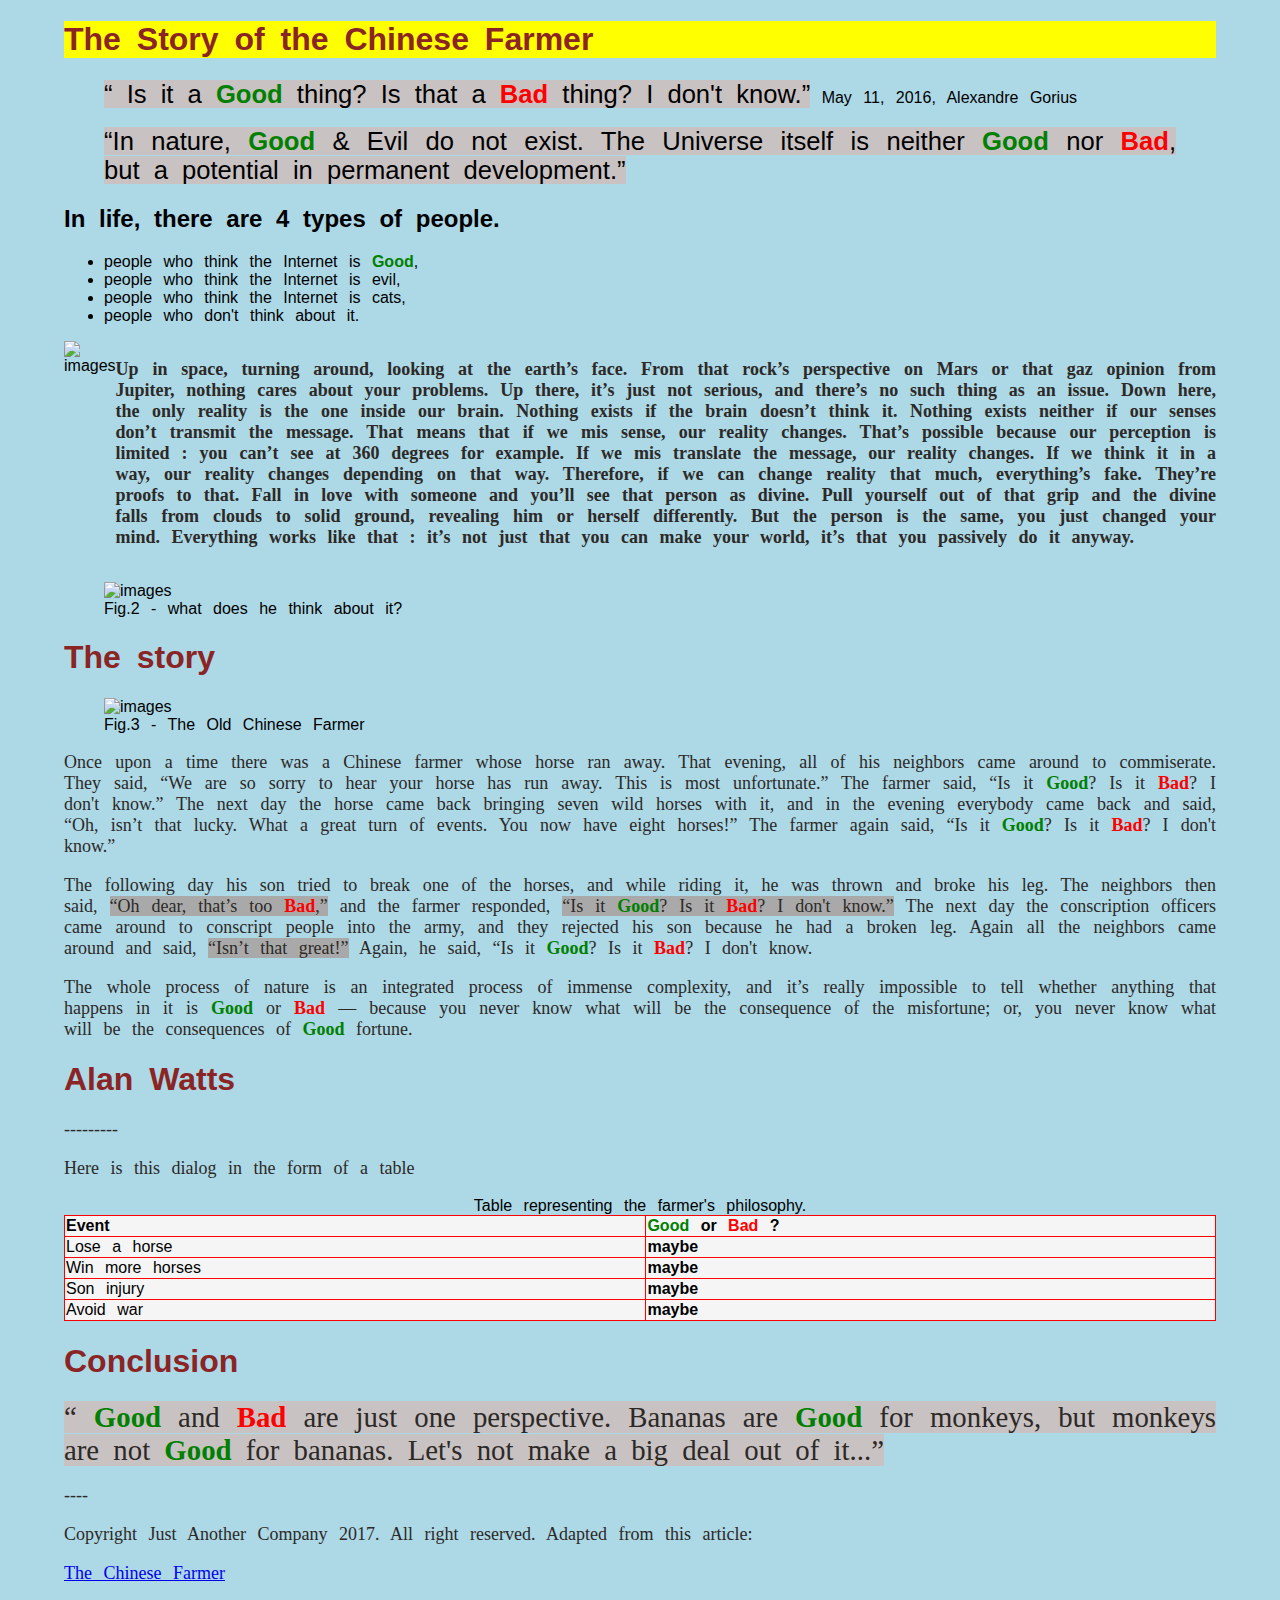
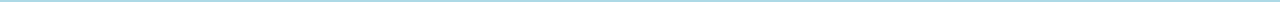
==== semantic.html @ ff2fa745 "the chinese farmer" ====
<!DOCTYPE html>
<html lang="en">

<head>
    <meta charset="UTF-8">
    <meta http-equiv="X-UA-Compatible" content="IE=edge">
    <meta name="viewport" content="width=device-width, initial-scale=1.0">
    <link rel="stylesheet" href="semantic.css">

    <title> The Story of the Chinese Farmer </title>
    <style>
        table,
        th,
        td {
            border: 1px solid #FF0000;
            border-collapse: collapse;
            padding: 1px;
            background-color: whitesmoke;

        }
    </style>

    <header>
        <h1> The Story of the Chinese Farmer</h1>
    </header>
</head>

<body>
    <blockquote><q class="quote1"> Is it a <strong class="good">good</strong> thing? Is that a <strong
                class="bad">bad</strong> thing? I don't know.</q>
        May 11, 2016, Alexandre Gorius </blockquote>

    <p>
    <blockquote><q class="quote1">In nature, <strong class="good">good</strong> & Evil do not exist. The Universe itself
            is neither <strong class="good">good</strong> nor <strong class="bad">bad</strong>, but a potential in
            permanent
            development.</q></blockquote>
    </p>
    <h2> In life, there are 4 types of people. </h2>
    <ul>
        <li> people who think the Internet is <strong class="good">good</strong>,</li>
        <li> people who think the Internet is evil, </li>
        <li> people who think the Internet is cats, </li>
        <li> people who don't think about it. </li>
    </ul>


    <div class="flex">
        <div class="img">
            <img src="https://cdn-images-1.medium.com/max/1000/1*2PCmLZyzQaF2pyKYkSTFpA.jpeg " alt="images" width="400"
                height="300">
        </div>
        <div class="bold">
            <p> Up in space, turning around, looking at the earth’s face. From that rock’s perspective on Mars or that
                gaz
                opinion from Jupiter, nothing cares about your problems. Up
                there, it’s just not serious, and there’s no such thing as an issue.

                Down here, the only reality is the one inside our brain. Nothing exists if the brain doesn’t think
                it. Nothing exists neither if our senses don’t transmit the message. That means that if we mis
                sense, our reality changes. That’s possible because our perception is limited : you can’t see at 360
                degrees for example. If we mis translate the message, our reality changes. If we think it in a way,
                our reality changes depending on that way. Therefore, if we can change reality that much,
                everything’s fake.

                They’re proofs to that. Fall in love with someone and you’ll see that person as divine. Pull
                yourself out of that grip and the divine falls from clouds to solid ground, revealing him or herself
                differently. But the person is the same, you just changed your mind. Everything works like that :
                it’s not just that you can make your world, it’s that you passively do it anyway.
            </p>
        </div>
    </div>

    <figure>

        <img src=" http://static2.businessinsider.com/image/52fe8230eab8ea4275063b89/nasa-has-determined-where-the-mysterious-jelly-doughnut-rock-on-mars-came-from.jpg"
            alt="images" width="400" height="300">
        <figcaption>Fig.2 - what does he think about it?</figcaption>
    </figure>
    <h1> The story </h1>

    <figure>
        <img src="https://cdn-images-1.medium.com/max/800/1*IQqkmPXYZuJViY5p-ymk0A.jpeg " alt="images" width="400"
            height="300">
        <figcaption>Fig.3 - The Old Chinese Farmer</figcaption>
    </figure>
    <section>
        <article>
            <p> Once upon a time there was a Chinese farmer whose horse ran away. That evening, all of his neighbors
                came
                around to
                commiserate. They said, “We are so sorry to hear your horse has run away. This is most unfortunate.” The
                farmer said,
                “Is it <strong class="good">good</strong>? Is it <strong class="bad">bad</strong>? I don't know.” The
                next day
                the horse came back bringing seven wild horses with it,
                and in the
                evening everybody came back and said, “Oh, isn’t that lucky. What a great turn of events. You now have
                eight
                horses!”
                The farmer again said, “Is it <strong class="good">good</strong>? Is it <strong
                    class="bad">bad</strong>? I
                don't know.”
        </article>
        </p>

        <p> The following day his son tried to break one of the horses, and while riding it, he was thrown and broke his
            leg. The
            neighbors then said, <q>Oh dear, that’s too <strong class="bad">bad</strong>,</q> and the farmer responded,
            <q>Is it <strong class="good">good</strong>? Is it <strong class="bad">bad</strong>? I don't
                know.</q> The
            next day the conscription officers came around to conscript people into the army, and they rejected his son
            because he
            had a broken leg. Again all the neighbors came around and said, <q>Isn’t that great!</q> Again, he said, “Is
            it
            <strong class="good">good</strong>? Is it

            <strong class="bad">bad</strong>? I don't know.
        </p>

        <p> The whole process of nature is an integrated process of immense complexity, and it’s really impossible to
            tell whether
            anything that happens in it is <strong class="good">good</strong> or <strong class="bad">bad</strong> —
            because
            you never know what will be the consequence of the
            misfortune; or,
            you never know what will be the consequences of <strong class="good">good</strong> fortune.</p>
    </section>

    <h1> Alan Watts </h1>

    <p> ---------</p>

    <p> Here is this dialog in the form of a table </p>

    <table style="width:100%">

        <caption>Table representing the farmer's philosophy.</caption>

        <tr>
            <th>Event</th>
            <th><strong class="good">good</strong> or <strong class="bad">bad</strong> ?</th>
        </tr>
        <tr>
            <td> Lose a horse</td>
            <td><strong>maybe</strong> </td>
        </tr>
        <tr>
            <td>Win more horses</td>
            <td><strong>maybe</strong></td>
        </tr>
        <tr>
            <td>Son injury</td>
            <td><strong>maybe</strong></td>
        </tr>
        <tr>
            <td> Avoid war</td>
            <td><strong>maybe</strong></td>
        </tr>

    </table>
    <h1> Conclusion</h1>
    <p><q class="quote1"> <strong class="good">good</strong> and <strong class="bad">bad</strong> are just one perspective. Bananas are
        <strong class="good">good</strong> for monkeys, but monkeys are not <strong class="good">good</strong> for
        bananas.
        Let's not
        make a big deal out of it...</q>
    </p>

    <p>----</p>
    <footer>
        <p> Copyright Just Another Company 2017. All right reserved. Adapted from this article:</p>
        <p><a title="my story" href="https://wellsbaum.blog/2018/01/27/alan-watts-the-story-of-the-chinese-farmer/"
                target="-blank">
                <link class=" lnk">The Chinese Farmer</link>
            </a></p </footer>



</body>

</html>
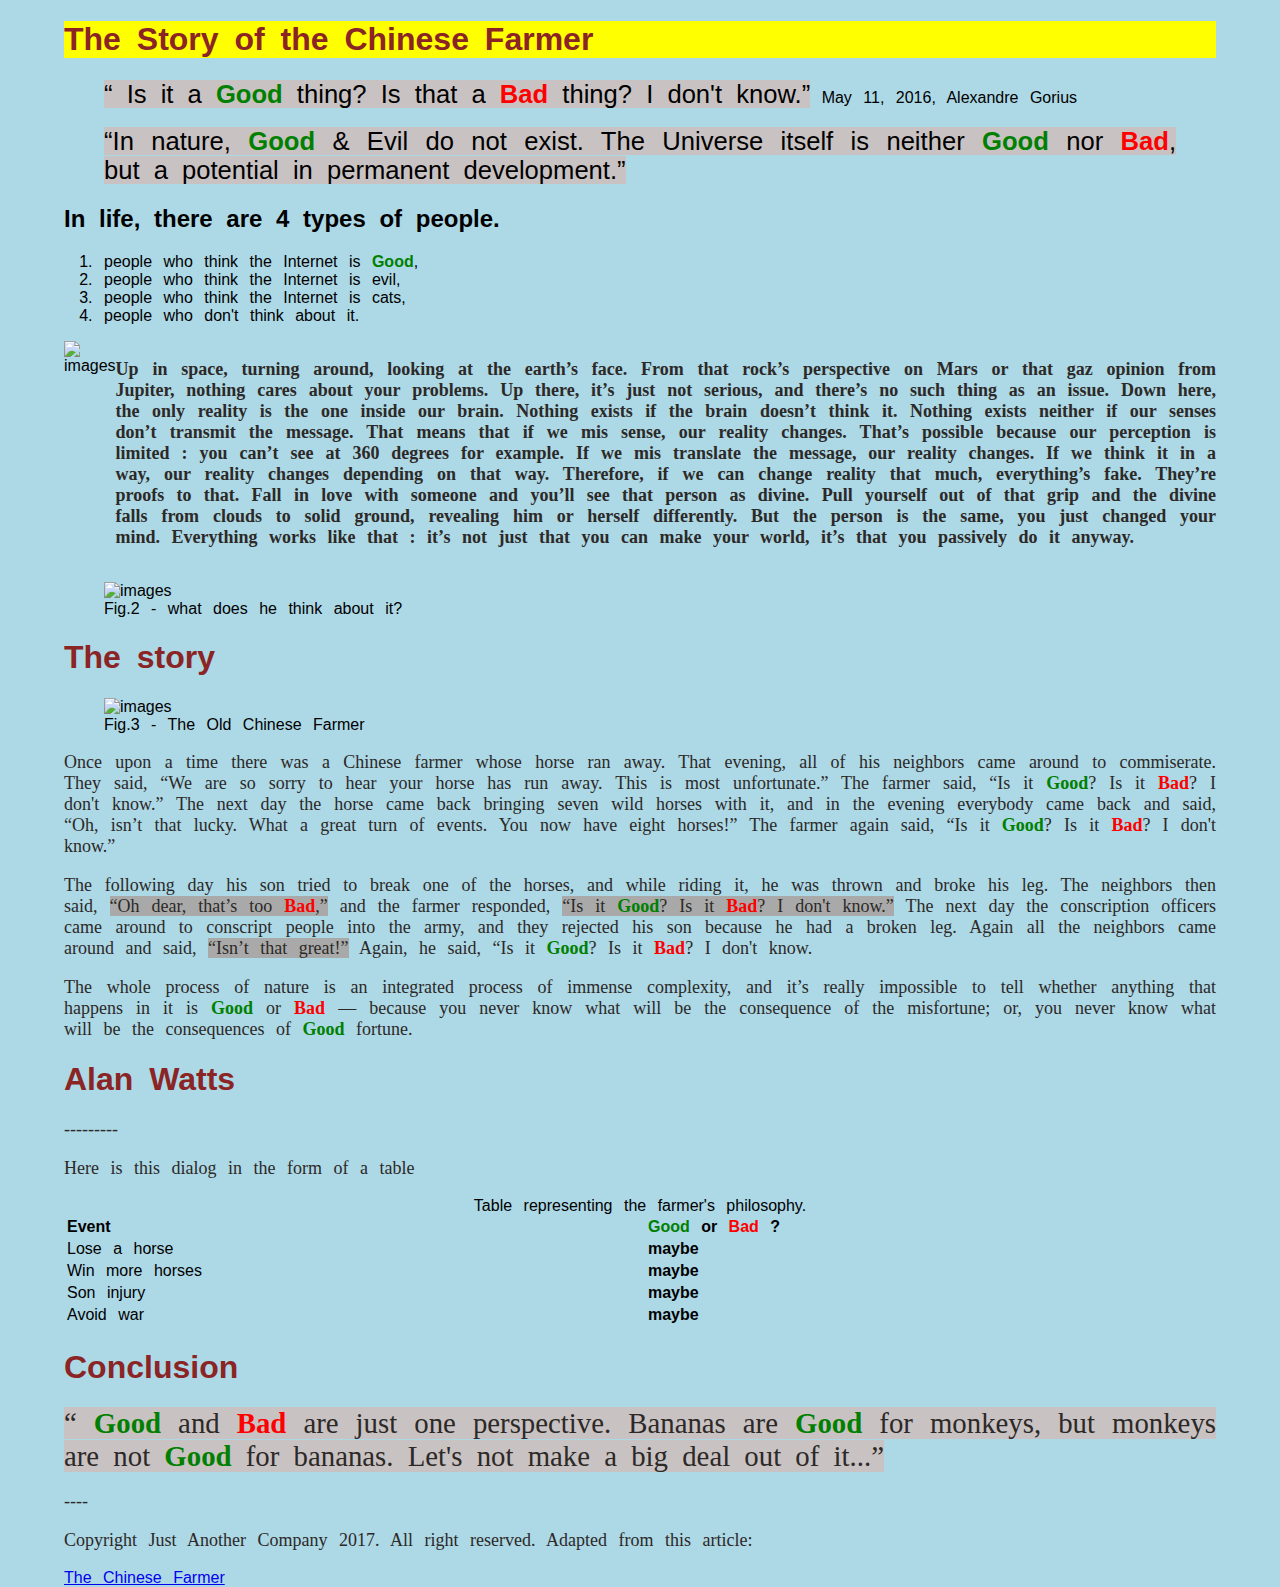
==== commit 64333025: "git commit -m "updated"" ====
--- a/semantic.html
+++ b/semantic.html
@@ -8,18 +8,6 @@
     <link rel="stylesheet" href="semantic.css">
 
     <title> The Story of the Chinese Farmer </title>
-    <style>
-        table,
-        th,
-        td {
-            border: 1px solid #FF0000;
-            border-collapse: collapse;
-            padding: 1px;
-            background-color: whitesmoke;
-
-        }
-    </style>
-
     <header>
         <h1> The Story of the Chinese Farmer</h1>
     </header>
@@ -36,144 +24,155 @@
             permanent
             development.</q></blockquote>
     </p>
+    <section>
     <h2> In life, there are 4 types of people. </h2>
-    <ul>
+    <ol>
         <li> people who think the Internet is <strong class="good">good</strong>,</li>
         <li> people who think the Internet is evil, </li>
         <li> people who think the Internet is cats, </li>
         <li> people who don't think about it. </li>
-    </ul>
+        </ol>
+    </section>
+        <div class="flex">
+            <div class="img">
+                <img src="https://cdn-images-1.medium.com/max/1000/1*2PCmLZyzQaF2pyKYkSTFpA.jpeg " alt="images"
+                    width="400" height="300">
+            </div>
+            <div class="bold">
+                <p> Up in space, turning around, looking at the earth’s face. From that rock’s perspective on Mars or
+                    that
+                    gaz
+                    opinion from Jupiter, nothing cares about your problems. Up
+                    there, it’s just not serious, and there’s no such thing as an issue.
 
+                    Down here, the only reality is the one inside our brain. Nothing exists if the brain doesn’t think
+                    it. Nothing exists neither if our senses don’t transmit the message. That means that if we mis
+                    sense, our reality changes. That’s possible because our perception is limited : you can’t see at 360
+                    degrees for example. If we mis translate the message, our reality changes. If we think it in a way,
+                    our reality changes depending on that way. Therefore, if we can change reality that much,
+                    everything’s fake.
 
-    <div class="flex">
-        <div class="img">
-            <img src="https://cdn-images-1.medium.com/max/1000/1*2PCmLZyzQaF2pyKYkSTFpA.jpeg " alt="images" width="400"
+                    They’re proofs to that. Fall in love with someone and you’ll see that person as divine. Pull
+                    yourself out of that grip and the divine falls from clouds to solid ground, revealing him or herself
+                    differently. But the person is the same, you just changed your mind. Everything works like that :
+                    it’s not just that you can make your world, it’s that you passively do it anyway.
+                </p>
+            </div>
+        </div>
+
+        <figure>
+
+            <img src=" http://static2.businessinsider.com/image/52fe8230eab8ea4275063b89/nasa-has-determined-where-the-mysterious-jelly-doughnut-rock-on-mars-came-from.jpg"
+                alt="images" width="400" height="300">
+            <figcaption>Fig.2 - what does he think about it?</figcaption>
+        </figure>
+        <h1> The story </h1>
+
+        <figure>
+            <img src="https://cdn-images-1.medium.com/max/800/1*IQqkmPXYZuJViY5p-ymk0A.jpeg " alt="images" width="400"
                 height="300">
-        </div>
-        <div class="bold">
-            <p> Up in space, turning around, looking at the earth’s face. From that rock’s perspective on Mars or that
-                gaz
-                opinion from Jupiter, nothing cares about your problems. Up
-                there, it’s just not serious, and there’s no such thing as an issue.
+            <figcaption>Fig.3 - The Old Chinese Farmer</figcaption>
+        </figure>
+        <section>
+            <article>
+                <p> Once upon a time there was a Chinese farmer whose horse ran away. That evening, all of his neighbors
+                    came
+                    around to
+                    commiserate. They said, “We are so sorry to hear your horse has run away. This is most unfortunate.”
+                    The
+                    farmer said,
+                    “Is it <strong class="good">good</strong>? Is it <strong class="bad">bad</strong>? I don't know.”
+                    The
+                    next day
+                    the horse came back bringing seven wild horses with it,
+                    and in the
+                    evening everybody came back and said, “Oh, isn’t that lucky. What a great turn of events. You now
+                    have
+                    eight
+                    horses!”
+                    The farmer again said, “Is it <strong class="good">good</strong>? Is it <strong
+                        class="bad">bad</strong>? I
+                    don't know.”
+            </article>
+            </p>
 
-                Down here, the only reality is the one inside our brain. Nothing exists if the brain doesn’t think
-                it. Nothing exists neither if our senses don’t transmit the message. That means that if we mis
-                sense, our reality changes. That’s possible because our perception is limited : you can’t see at 360
-                degrees for example. If we mis translate the message, our reality changes. If we think it in a way,
-                our reality changes depending on that way. Therefore, if we can change reality that much,
-                everything’s fake.
+            <p> The following day his son tried to break one of the horses, and while riding it, he was thrown and broke
+                his
+                leg. The
+                neighbors then said, <q>Oh dear, that’s too <strong class="bad">bad</strong>,</q> and the farmer
+                responded,
+                <q>Is it <strong class="good">good</strong>? Is it <strong class="bad">bad</strong>? I don't
+                    know.</q> The
+                next day the conscription officers came around to conscript people into the army, and they rejected his
+                son
+                because he
+                had a broken leg. Again all the neighbors came around and said, <q>Isn’t that great!</q> Again, he said,
+                “Is
+                it
+                <strong class="good">good</strong>? Is it
 
-                They’re proofs to that. Fall in love with someone and you’ll see that person as divine. Pull
-                yourself out of that grip and the divine falls from clouds to solid ground, revealing him or herself
-                differently. But the person is the same, you just changed your mind. Everything works like that :
-                it’s not just that you can make your world, it’s that you passively do it anyway.
+                <strong class="bad">bad</strong>? I don't know.
             </p>
-        </div>
-    </div>
 
-    <figure>
+            <p> The whole process of nature is an integrated process of immense complexity, and it’s really impossible
+                to
+                tell whether
+                anything that happens in it is <strong class="good">good</strong> or <strong class="bad">bad</strong> —
+                because
+                you never know what will be the consequence of the
+                misfortune; or,
+                you never know what will be the consequences of <strong class="good">good</strong> fortune.</p>
+        </section>
 
-        <img src=" http://static2.businessinsider.com/image/52fe8230eab8ea4275063b89/nasa-has-determined-where-the-mysterious-jelly-doughnut-rock-on-mars-came-from.jpg"
-            alt="images" width="400" height="300">
-        <figcaption>Fig.2 - what does he think about it?</figcaption>
-    </figure>
-    <h1> The story </h1>
+        <h1> Alan Watts </h1>
 
-    <figure>
-        <img src="https://cdn-images-1.medium.com/max/800/1*IQqkmPXYZuJViY5p-ymk0A.jpeg " alt="images" width="400"
-            height="300">
-        <figcaption>Fig.3 - The Old Chinese Farmer</figcaption>
-    </figure>
-    <section>
-        <article>
-            <p> Once upon a time there was a Chinese farmer whose horse ran away. That evening, all of his neighbors
-                came
-                around to
-                commiserate. They said, “We are so sorry to hear your horse has run away. This is most unfortunate.” The
-                farmer said,
-                “Is it <strong class="good">good</strong>? Is it <strong class="bad">bad</strong>? I don't know.” The
-                next day
-                the horse came back bringing seven wild horses with it,
-                and in the
-                evening everybody came back and said, “Oh, isn’t that lucky. What a great turn of events. You now have
-                eight
-                horses!”
-                The farmer again said, “Is it <strong class="good">good</strong>? Is it <strong
-                    class="bad">bad</strong>? I
-                don't know.”
-        </article>
+        <p> ---------</p>
+
+        <p> Here is this dialog in the form of a table </p>
+
+        <table style="width:100%">
+
+            <caption>Table representing the farmer's philosophy.</caption>
+
+            <tr>
+                <th>Event</th>
+                <th><strong class="good">good</strong> or <strong class="bad">bad</strong> ?</th>
+            </tr>
+            <tr>
+                <td> Lose a horse</td>
+                <td><strong>maybe</strong> </td>
+            </tr>
+            <tr>
+                <td>Win more horses</td>
+                <td><strong>maybe</strong></td>
+            </tr>
+            <tr>
+                <td>Son injury</td>
+                <td><strong>maybe</strong></td>
+            </tr>
+            <tr>
+                <td> Avoid war</td>
+                <td><strong>maybe</strong></td>
+            </tr>
+
+        </table>
+        <h1> Conclusion</h1>
+        <p><q class="quote1"> <strong class="good">good</strong> and <strong class="bad">bad</strong> are just one
+                perspective. Bananas are
+                <strong class="good">good</strong> for monkeys, but monkeys are not <strong class="good">good</strong>
+                for
+                bananas.
+                Let's not
+                make a big deal out of it...</q>
         </p>
 
-        <p> The following day his son tried to break one of the horses, and while riding it, he was thrown and broke his
-            leg. The
-            neighbors then said, <q>Oh dear, that’s too <strong class="bad">bad</strong>,</q> and the farmer responded,
-            <q>Is it <strong class="good">good</strong>? Is it <strong class="bad">bad</strong>? I don't
-                know.</q> The
-            next day the conscription officers came around to conscript people into the army, and they rejected his son
-            because he
-            had a broken leg. Again all the neighbors came around and said, <q>Isn’t that great!</q> Again, he said, “Is
-            it
-            <strong class="good">good</strong>? Is it
-
-            <strong class="bad">bad</strong>? I don't know.
-        </p>
-
-        <p> The whole process of nature is an integrated process of immense complexity, and it’s really impossible to
-            tell whether
-            anything that happens in it is <strong class="good">good</strong> or <strong class="bad">bad</strong> —
-            because
-            you never know what will be the consequence of the
-            misfortune; or,
-            you never know what will be the consequences of <strong class="good">good</strong> fortune.</p>
-    </section>
-
-    <h1> Alan Watts </h1>
-
-    <p> ---------</p>
-
-    <p> Here is this dialog in the form of a table </p>
-
-    <table style="width:100%">
-
-        <caption>Table representing the farmer's philosophy.</caption>
-
-        <tr>
-            <th>Event</th>
-            <th><strong class="good">good</strong> or <strong class="bad">bad</strong> ?</th>
-        </tr>
-        <tr>
-            <td> Lose a horse</td>
-            <td><strong>maybe</strong> </td>
-        </tr>
-        <tr>
-            <td>Win more horses</td>
-            <td><strong>maybe</strong></td>
-        </tr>
-        <tr>
-            <td>Son injury</td>
-            <td><strong>maybe</strong></td>
-        </tr>
-        <tr>
-            <td> Avoid war</td>
-            <td><strong>maybe</strong></td>
-        </tr>
-
-    </table>
-    <h1> Conclusion</h1>
-    <p><q class="quote1"> <strong class="good">good</strong> and <strong class="bad">bad</strong> are just one perspective. Bananas are
-        <strong class="good">good</strong> for monkeys, but monkeys are not <strong class="good">good</strong> for
-        bananas.
-        Let's not
-        make a big deal out of it...</q>
-    </p>
-
-    <p>----</p>
-    <footer>
-        <p> Copyright Just Another Company 2017. All right reserved. Adapted from this article:</p>
-        <p><a title="my story" href="https://wellsbaum.blog/2018/01/27/alan-watts-the-story-of-the-chinese-farmer/"
-                target="-blank">
-                <link class=" lnk">The Chinese Farmer</link>
-            </a></p </footer>
+        <p>----</p>
+        <footer>
+            <p> Copyright Just Another Company 2017. All right reserved. Adapted from this article:</p>
+            <a title="my story" href="https://wellsbaum.blog/2018/01/27/alan-watts-the-story-of-the-chinese-farmer/"
+                    target="-blank">
+                    <link class=" lnk">The Chinese Farmer</link>
+                </a></footer>
 
 
 
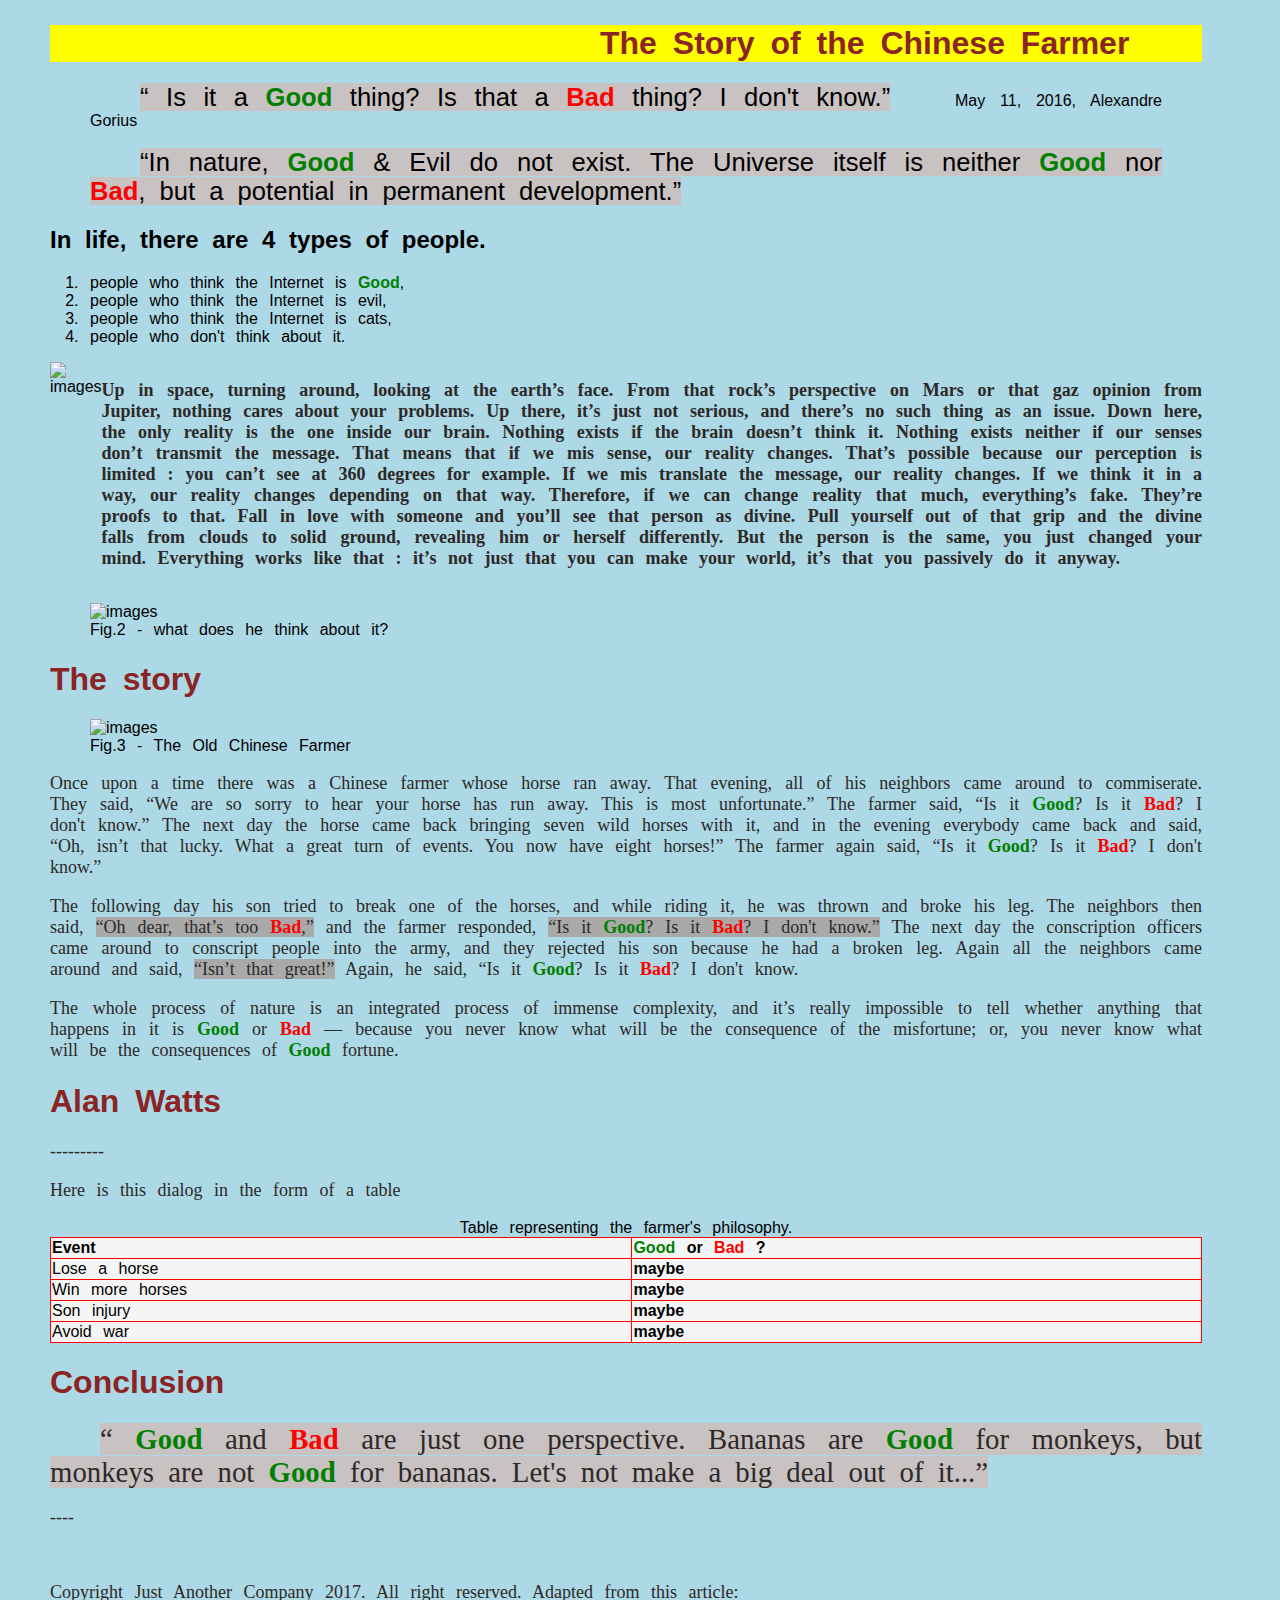
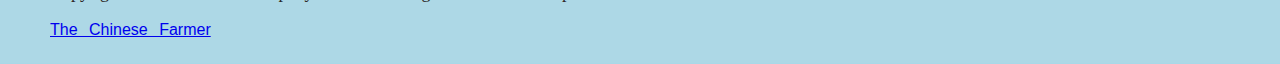
==== commit 120509c2: "updated" ====
--- a/semantic.html
+++ b/semantic.html
@@ -167,6 +167,7 @@
         </p>
 
         <p>----</p>
+        <br>
         <footer>
             <p> Copyright Just Another Company 2017. All right reserved. Adapted from this article:</p>
             <a title="my story" href="https://wellsbaum.blog/2018/01/27/alan-watts-the-story-of-the-chinese-farmer/"
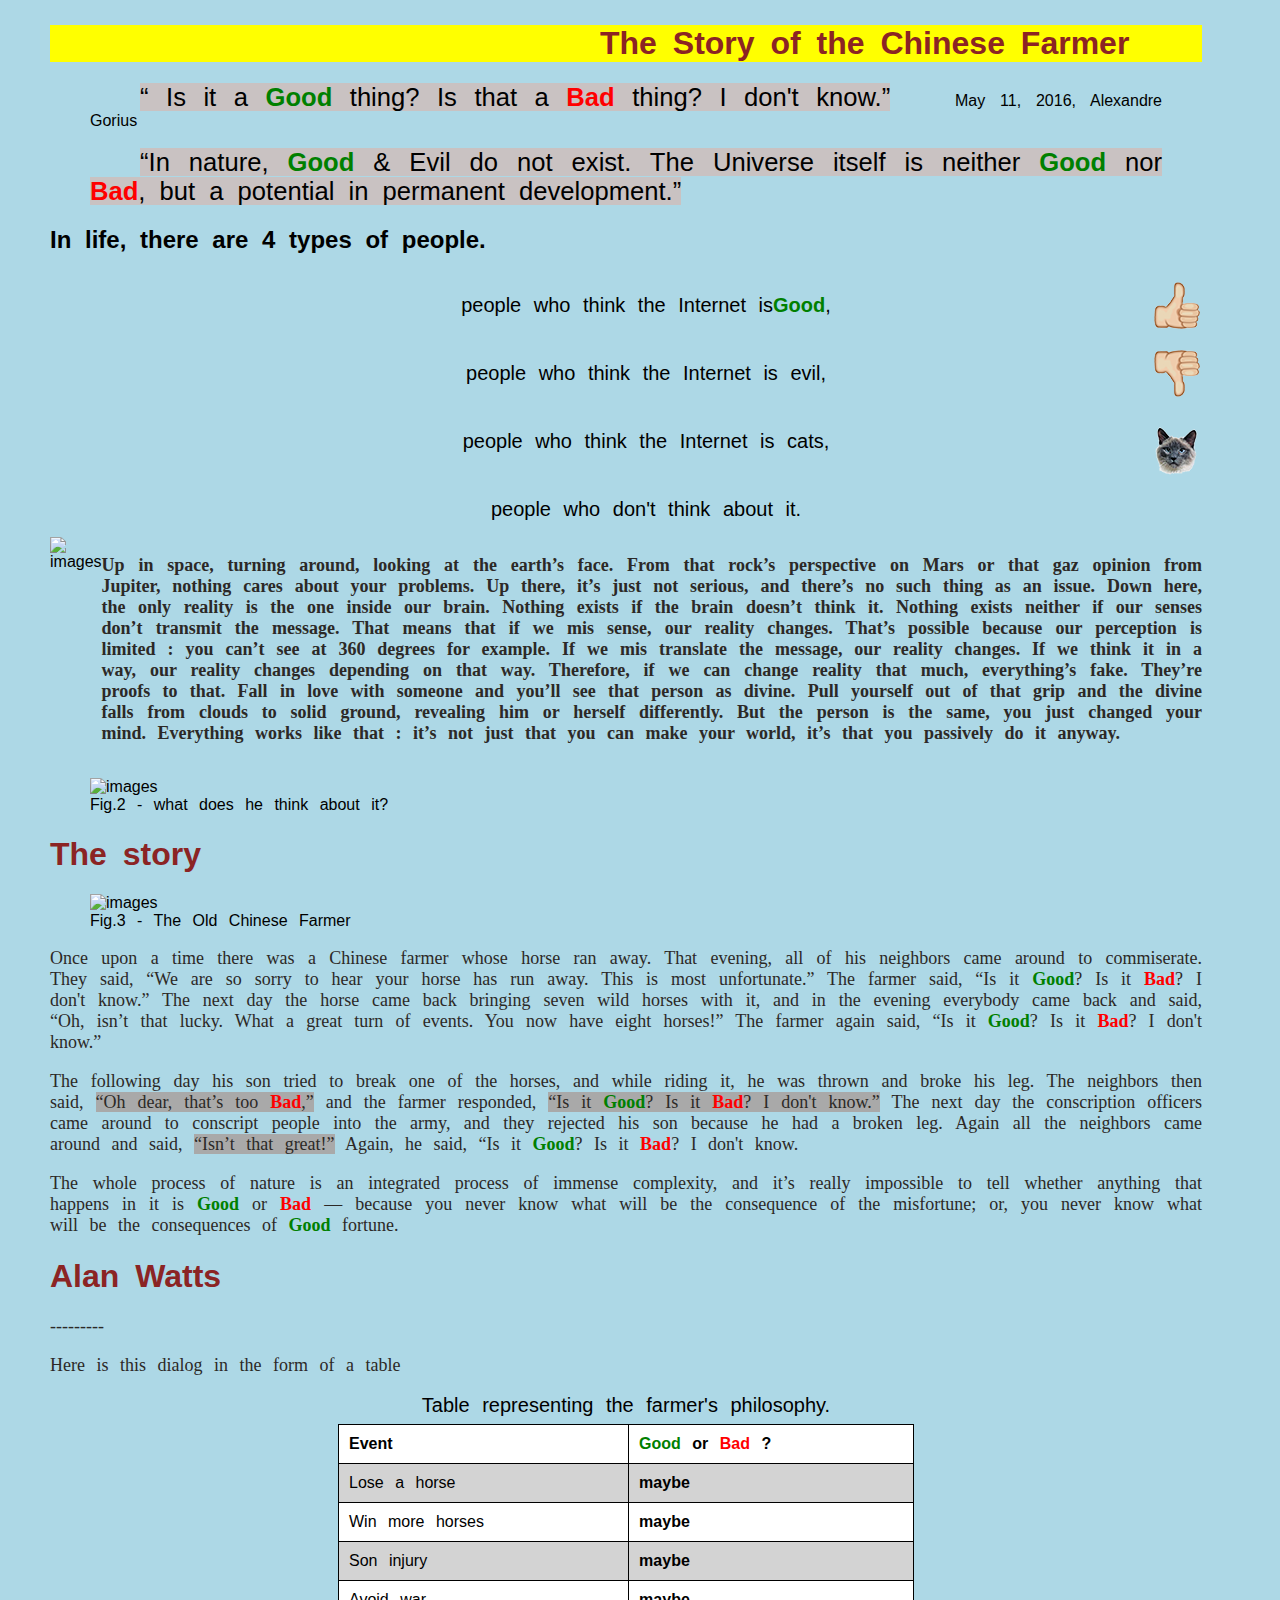
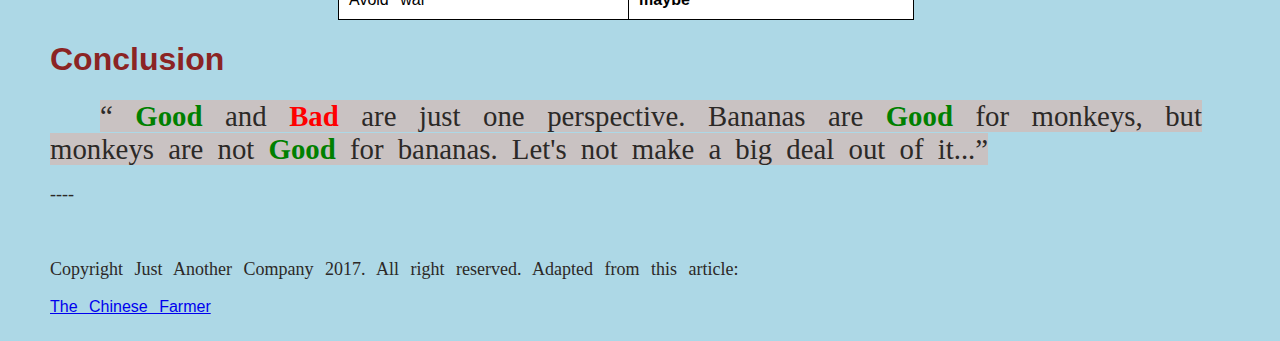
==== commit d3b4c737: ""updated"" ====
--- a/semantic.html
+++ b/semantic.html
@@ -26,12 +26,12 @@
     </p>
     <section>
     <h2> In life, there are 4 types of people. </h2>
-    <ol>
-        <li> people who think the Internet is <strong class="good">good</strong>,</li>
-        <li> people who think the Internet is evil, </li>
-        <li> people who think the Internet is cats, </li>
+    <ul>
+        <li class="bien"> people who think the Internet is <strong class="good">good</strong>,</li>
+        <li class="mal"> people who think the Internet is evil, </li>
+        <li class="chat"> people who think the Internet is cats, </li>
         <li> people who don't think about it. </li>
-        </ol>
+        </ul>
     </section>
         <div class="flex">
             <div class="img">
@@ -130,7 +130,7 @@
 
         <p> Here is this dialog in the form of a table </p>
 
-        <table style="width:100%">
+        <table style="width:50%">
 
             <caption>Table representing the farmer's philosophy.</caption>
 
